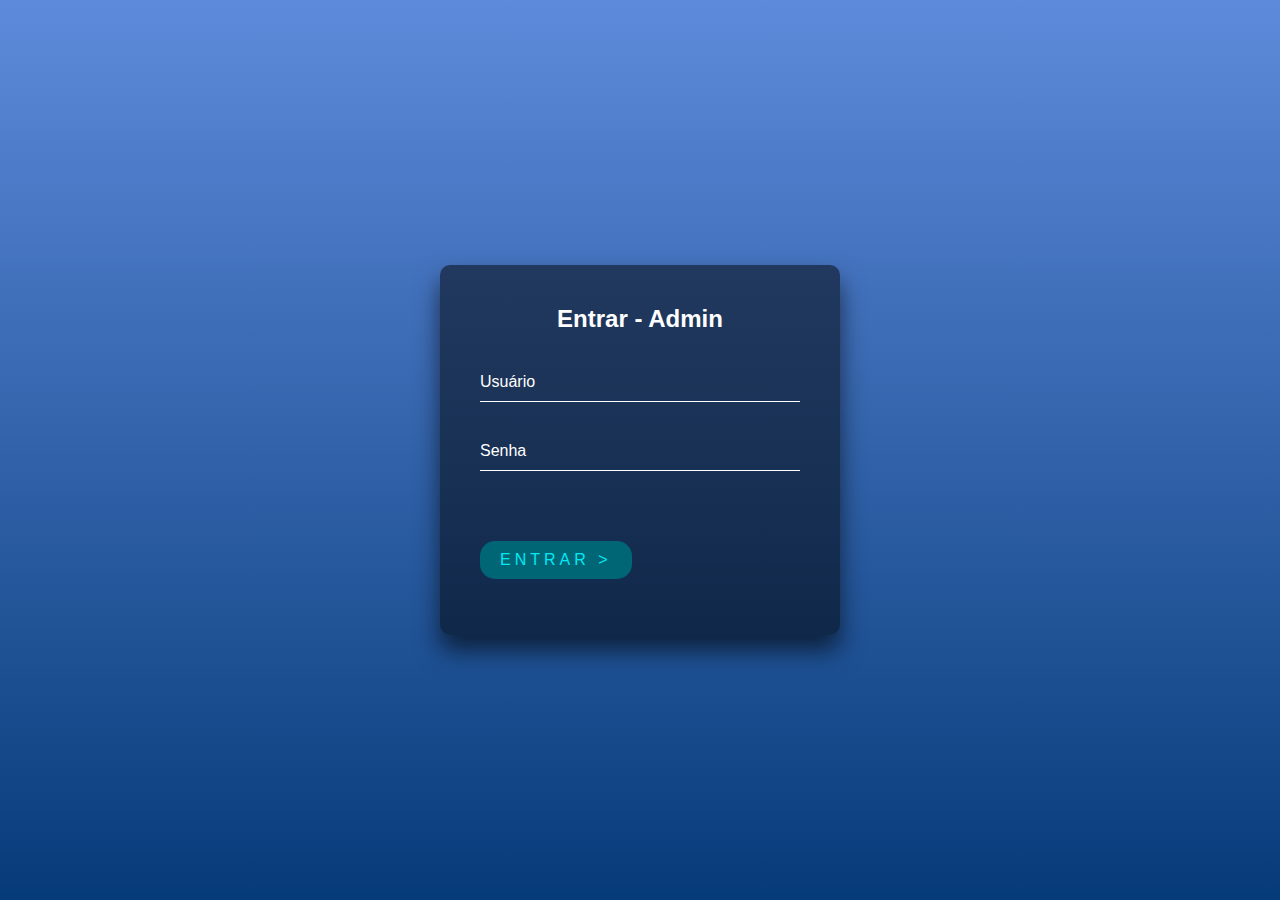
==== adm.html @ f045e1e6 "frist" ====
<html>

<head>
  <link rel="stylesheet" href="css/login.css">
  <title>Login - Admin</title>
</head>

<body id="info">

  <div id="wrapper">
    <div id="content-wrapper" class="d-flex flex-column">
      <div class="login-box">
        <h2>Entrar - Admin</h2>
        <form>
          <div class="user-box">
            <input type="text" name="" required>
            <label>Usuário</label>
          </div>
          <div class="user-box">
            <input type="password" name="" required>
            <label>Senha</label>
          </div>
          <input id="login" type="button" class="btn" value="Entrar >">
        </form>
      </div>
    </div>
  </div>


  <script src="js/mainLoginADM.js"></script>
</body>

</html>
---- css/login.css ----
html {
    height: 100%;
  }
body {
  margin:0;
  padding:0;
  font-family: sans-serif;
  background: linear-gradient(#5e8adb, #063b79);
}

.login-box {
  position: absolute;
  top: 50%;
  left: 50%;
  width: 400px;
  padding: 40px;
  transform: translate(-50%, -50%);
  background: rgba(0,0,0,.5);
  box-sizing: border-box;
  box-shadow: 0 15px 25px rgba(0,0,0,.6);
  border-radius: 10px;
}

.login-box h2 {
  margin: 0 0 30px;
  padding: 0;
  color: #fff;
  text-align: center;
}

.login-box .user-box {
  position: relative;
}

.login-box .user-box input {
  width: 100%;
  padding: 10px 0;
  font-size: 16px;
  color: #fff;
  margin-bottom: 30px;
  border: none;
  border-bottom: 1px solid #fff;
  outline: none;
  background: transparent;
}
.login-box .user-box label {
  position: absolute;
  top:0;
  left: 0;
  padding: 10px 0;
  font-size: 16px;
  color: #fff;
  pointer-events: none;
  transition: .5s;
}

.login-box .user-box input:focus ~ label,
.login-box .user-box input:valid ~ label {
  top: -20px;
  left: 0;
  color: #00beb8;
  font-size: 12px;
}

.login-box form .btn {
  position: relative;
  display: inline-block;
  border: 0;
  background-color: #006575;
  border-radius: 15px;
  outline: none;
  padding: 10px 20px;
  color: #03e9f4;
  font-size: 16px;
  text-decoration: none;
  text-transform: uppercase;
  overflow: hidden;
  transition: .5s;
  margin-top: 40px;
  letter-spacing: 4px
}

.login-box .btn:hover {
  background: #006575;
  color: #fff;
  border-radius: 5px;
}
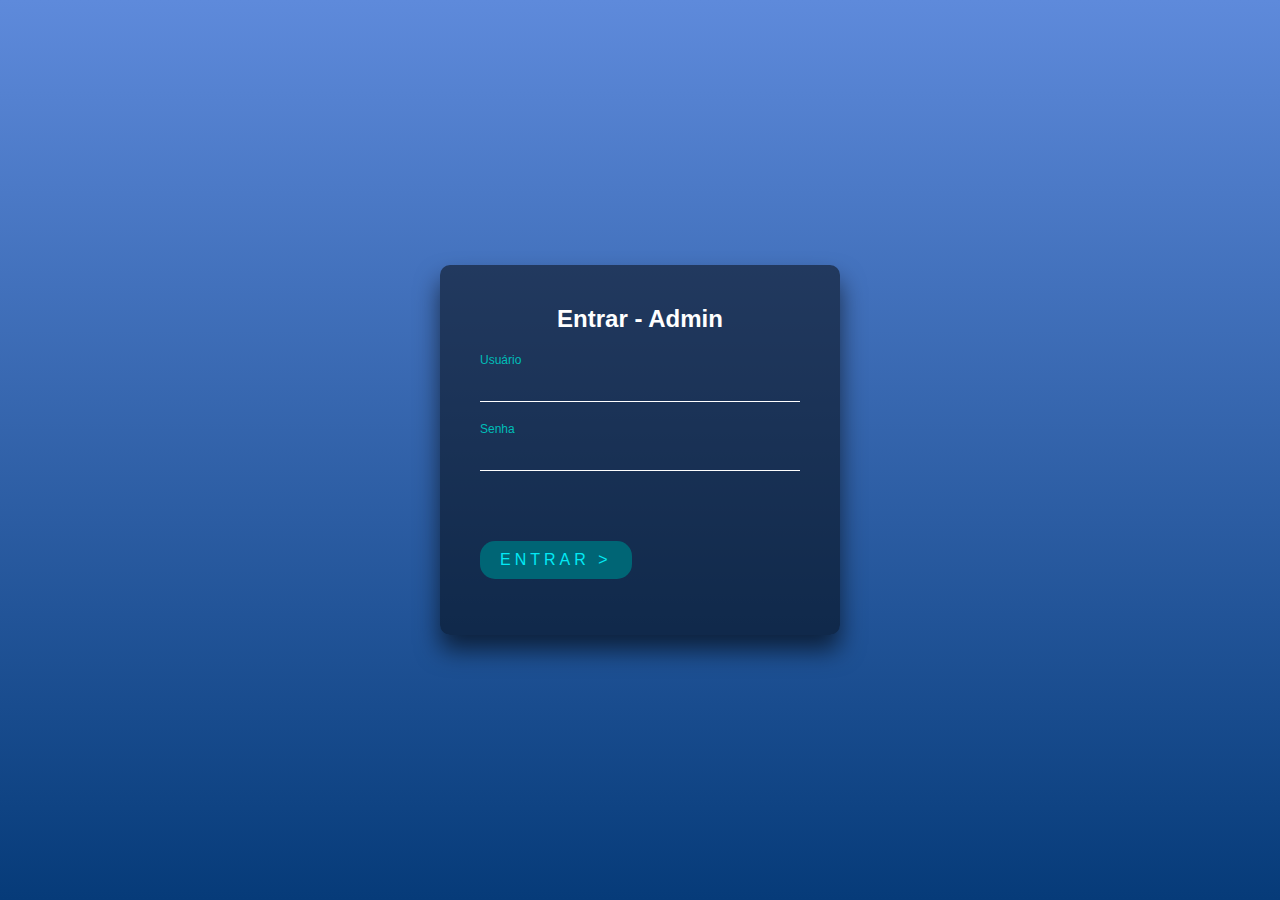
==== commit ed094879: "Layout" ====
--- a/adm.html
+++ b/adm.html
@@ -13,11 +13,11 @@
         <h2>Entrar - Admin</h2>
         <form>
           <div class="user-box">
-            <input type="text" name="" required>
+            <input type="text" autocomplete="username">
             <label>Usuário</label>
           </div>
           <div class="user-box">
-            <input type="password" name="" required>
+            <input type="password" autocomplete="current-password">
             <label>Senha</label>
           </div>
           <input id="login" type="button" class="btn" value="Entrar >">
